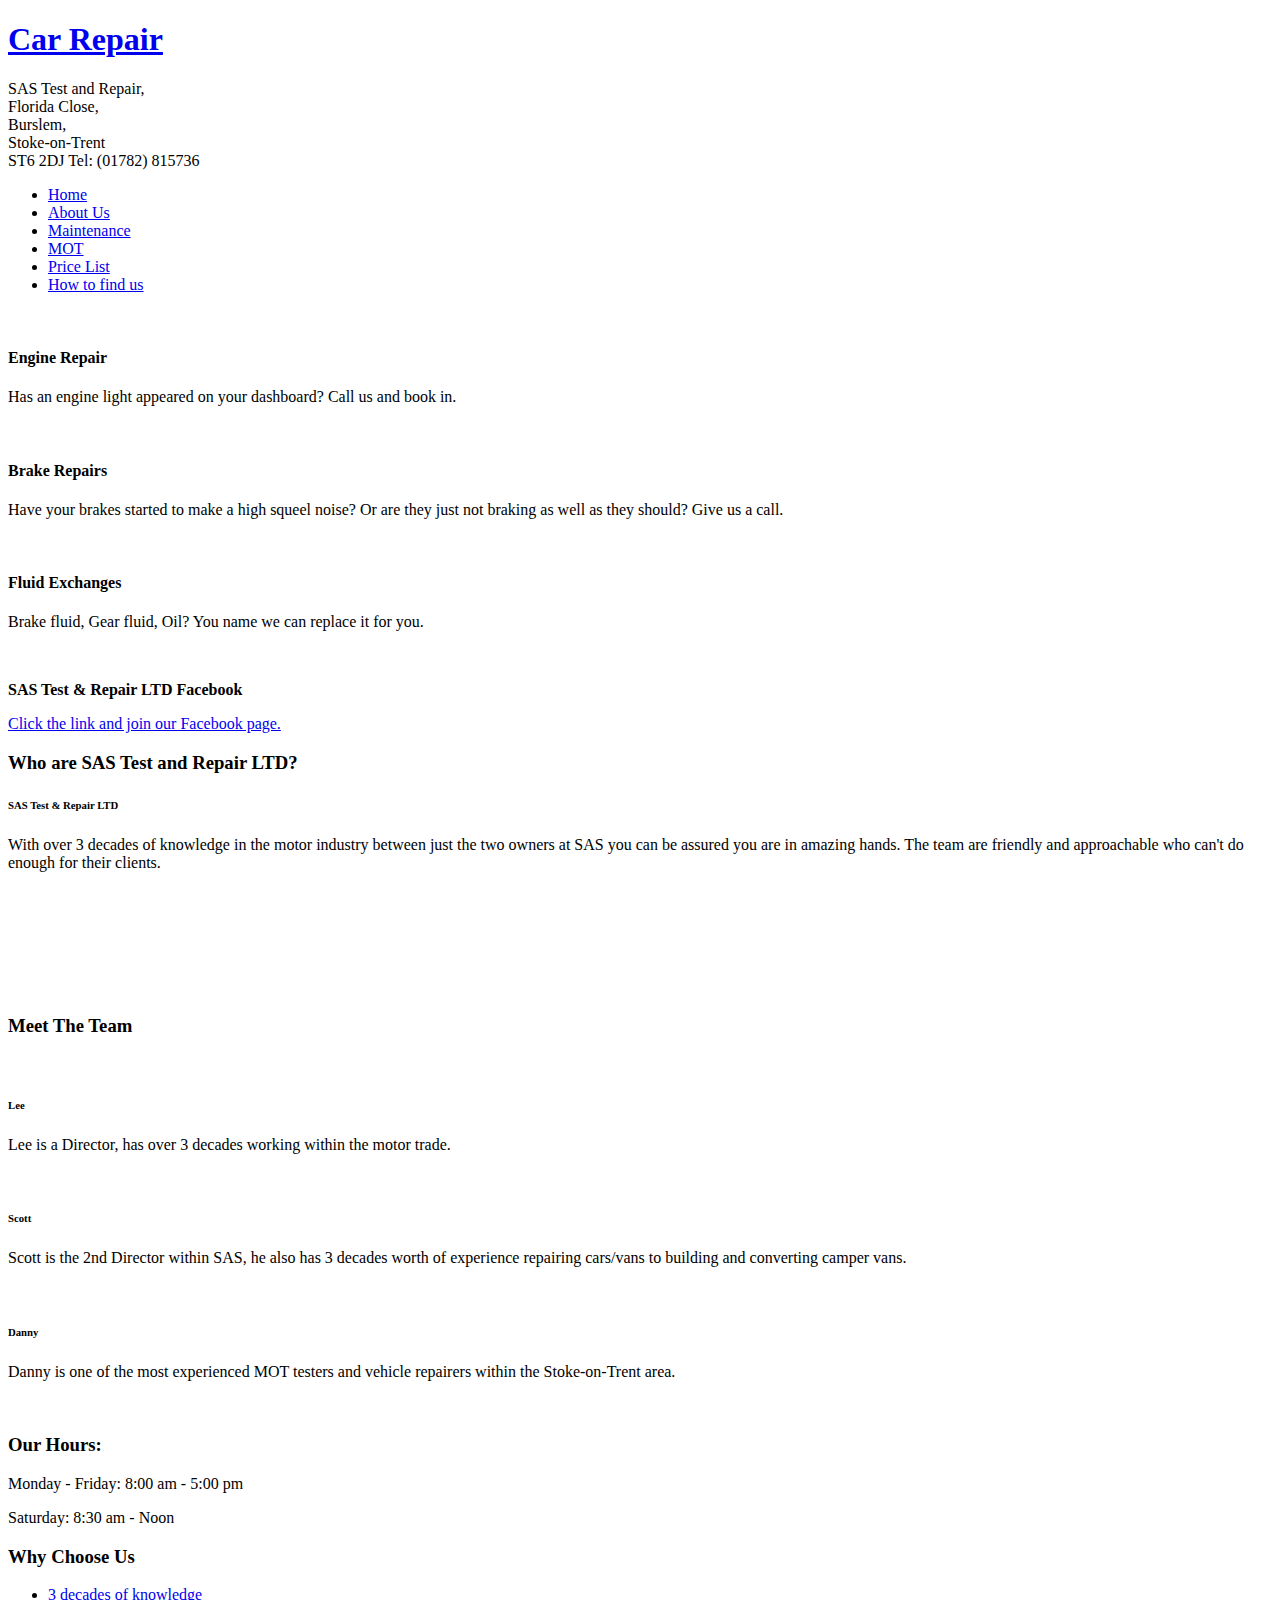
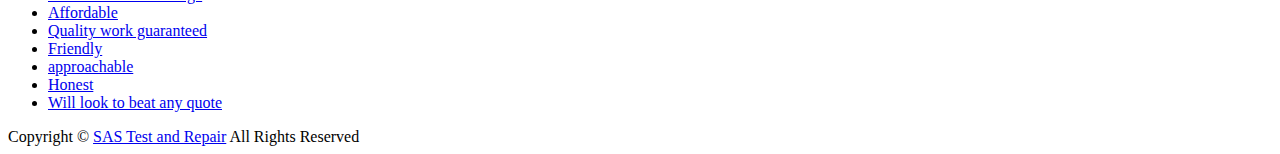
==== public/about.html @ 6390a451 "Original HTML" ====
<!DOCTYPE html>
<html lang="en">
<head>
<title>SAS Test & Repair LTD | About</title>
<meta charset="utf-8">
<meta name="description" content="SAS Test and Repair">
<meta name="keywords" content="MOT, Car, Repair, car parts, servicing, garage, friendly, stoke on trent, engine, brakes, enginge diagnosis">
<meta name="googlebot" content="MOT, Car, Repair, car parts, servicing, garage, friendly, stoke on trent, engine, brakes, enginge diagnosis">
<meta name="robots" content="MOT, Car, Repair, car parts, servicing, garage, friendly, stoke on trent, engine, brakes, enginge diagnosis">
<link rel="stylesheet" href="css/reset.css" type="text/css" media="screen">
<link rel="stylesheet" href="css/style.css" type="text/css" media="screen">
<link rel="stylesheet" href="css/grid.css" type="text/css" media="screen">
<script src="js/jquery-1.7.1.min.js" type="text/javascript"></script>
<script src="js/cufon-yui.js" type="text/javascript"></script>
<script src="js/cufon-replace.js" type="text/javascript"></script>
<script src="js/Vegur_300.font.js" type="text/javascript"></script>
<script src="js/Vegur_500.font.js" type="text/javascript"></script>
<script src="js/FF-cash.js" type="text/javascript"></script>
<!--[if lt IE 9]>
<script type="text/javascript" src="js/html5.js"></script>
<link rel="stylesheet" href="css/ie.css" type="text/css" media="screen">
<![endif]-->
</head>
<body id="page2">
<div class="main-bg">
  <div class="bg">
    <!--==============================header=================================-->
    <header>
      <div class="main">
        <div class="wrapper">
          <h1><a href="index.html">Car Repair</a></h1>
          <div class="fright">
            <div class="indent"><span class="address">SAS Test and Repair,<br>
              Florida Close,<br>
              Burslem,<br>
              Stoke-on-Trent <br>
            ST6 2DJ</span> <span class="phone">Tel: (01782) 815736</span> </div>
          </div>
        </div>
        <nav>
          <ul class="menu">
            <li><a href="index.html">Home</a></li>
            <li><a class="active" href="about.html">About Us</a></li>
            <li><a href="maintenance.html">Maintenance </a></li>
            <li><a href="MOT.html">MOT</a></li>
            <li><a href="price.html">Price List</a></li>
            <li><a href="locations.html">How to find us</a></li>
          </ul>
        </nav>
      </div>
    </header>
    <!--==============================content================================-->
    <section id="content">
      <div class="main">
        <div class="container_12">
          <div class="wrapper p5">
            <article class="grid_4">
              <div class="wrapper">
                <figure class="img-indent"><img src="images/page1-img1.png" alt=""></figure>
                <div class="extra-wrap">
                 <h4>Engine Repair</h4>
                  <p class="p2">Has an engine light appeared on your dashboard? Call us and book in.</p>
              </div>
            </article>
            <article class="grid_4">
              <div class="wrapper">
                <figure class="img-indent"><img src="images/page1-img2.png" alt=""></figure>
                <div class="extra-wrap">
                  <h4>Brake Repairs</h4>
                  <p class="p2">Have your brakes started to make a high squeel noise? Or are they just not braking as well as they should? Give us a call.</p>
              </div>
            </article>
            <article class="grid_4">
              <div class="wrapper">
                <figure class="img-indent"><img src="images/page1-img3.png" alt=""></figure>
                <div class="extra-wrap">
                  <h4>Fluid Exchanges</h4>
                  <p class="p2">Brake fluid, Gear fluid, Oil? You name we can replace it for you.</p>
              </div>
            </article>
          </div>
          <div class="container-bot">
            <div class="container-top">
              <div class="container">
                <div class="wrapper">
                  <article class="grid_8">
                    <div class="indent-left">
                      <div class="wrapper border-bot2">
                        <figure class="img-indent2"><img src="images/page2-img1.png" alt=""></figure>
                        <div class="extra-wrap"> <strong class="text-1">SAS Test & Repair LTD</strong> <strong class="text-1">Facebook</strong>
                          <p class="p0"><a class="link-2" href="https://www.facebook.com/sastestandrepair">Click the link and join our Facebook page.</a></p>
                        </div>
                      </div>
                      <h3 class="prev-indent-bot">Who are SAS Test and Repair LTD?</h3>
                      <div class="wrapper img-indent-bot">
                        <div class="extra-wrap">
                          <h6>SAS Test & Repair LTD </h6>
                          <p>With over 3 decades of knowledge in the motor industry between just the two owners at SAS you can be assured you are in amazing hands. The team are friendly and approachable who can't do enough for their clients.</p>
                      </div>
                      <br></br>
                      <br></br>
                      <br></br>                       
                      <h3>Meet The Team</h3>                                                                 
                      <p class="indent-bot"></p>
                      <div class="wrapper">
                        <div class="col-1">
                          <figure class="indent-bot"><a href="#"><img src="images/page2-img3.png" alt=""></a></figure>
                          <h6><strong>Lee</strong></h6>
                          Lee is a Director, has over 3 decades working within the motor trade. </div>
                        <div class="col-1">
                          <figure class="indent-bot"><a href="#"><img src="images/page2-img4.png" alt=""></a></figure>
                          <h6><strong>Scott</strong></h6>
                          Scott is the 2nd Director within SAS, he also has 3 decades worth of experience repairing cars/vans to building and converting camper vans. </div>
                        <div class="col-2">
                          <figure class="indent-bot"><a href="#"><img src="images/page2-img5.png" alt=""></a></figure>
                          <h6><strong>Danny</strong></h6>
                          Danny is one of the most experienced MOT testers and vehicle repairers within the Stoke-on-Trent area.</div>
                      </div>
                    </div>
                  </article>
                  <article class="grid_4">
                    <div class="indent-left2 indent-top">
                      <div class="box indent-bot">
                        <div class="padding">
                          <div class="wrapper">
                            <figure class="img-indent"><img src="images/page1-img4.png" alt=""></figure>
                            <div class="extra-wrap">
                              <h3 class="p0">Our Hours:</h3>
                            </div>
                       </div>
                          <p class="color-1 p0">Monday - Friday: 8:00 am - 5:00 pm</p>
                          <p class="color-1 p1">Saturday: 8:30 am - Noon</p>
                       </div>
                      </div>
                      <div class="indent-left">
                        <h3 class="p0">Why Choose Us</h3>
                        <ul class="list-1">
                          <li><a href="#">3 decades of knowledge</a></li>
                          <li><a href="#">Affordable </a></li>
                          <li><a href="#">Quality work guaranteed </a></li>
                          <li><a href="#">Friendly </a></li>
                          <li><a href="#">approachable </a></li>
                          <li><a href="#">Honest </a></li>
                          <li><a href="#">Will look to beat any quote </a></li>

                        </ul>
                      </div>
                    </div>
                  </article>
                </div>
              </div>
            </div>
          </div>
        </div>
      </div>
    </section>
    <!--==============================footer=================================-->
    <footer>
      <div class="main"> <span>Copyright &copy; <a href="www.sastestandrepair.co.uk">SAS Test and Repair</a> All Rights Reserved</span>
    </footer>
  </div>
</div>
<script type="text/javascript">Cufon.now();</script>
</body>
</html>
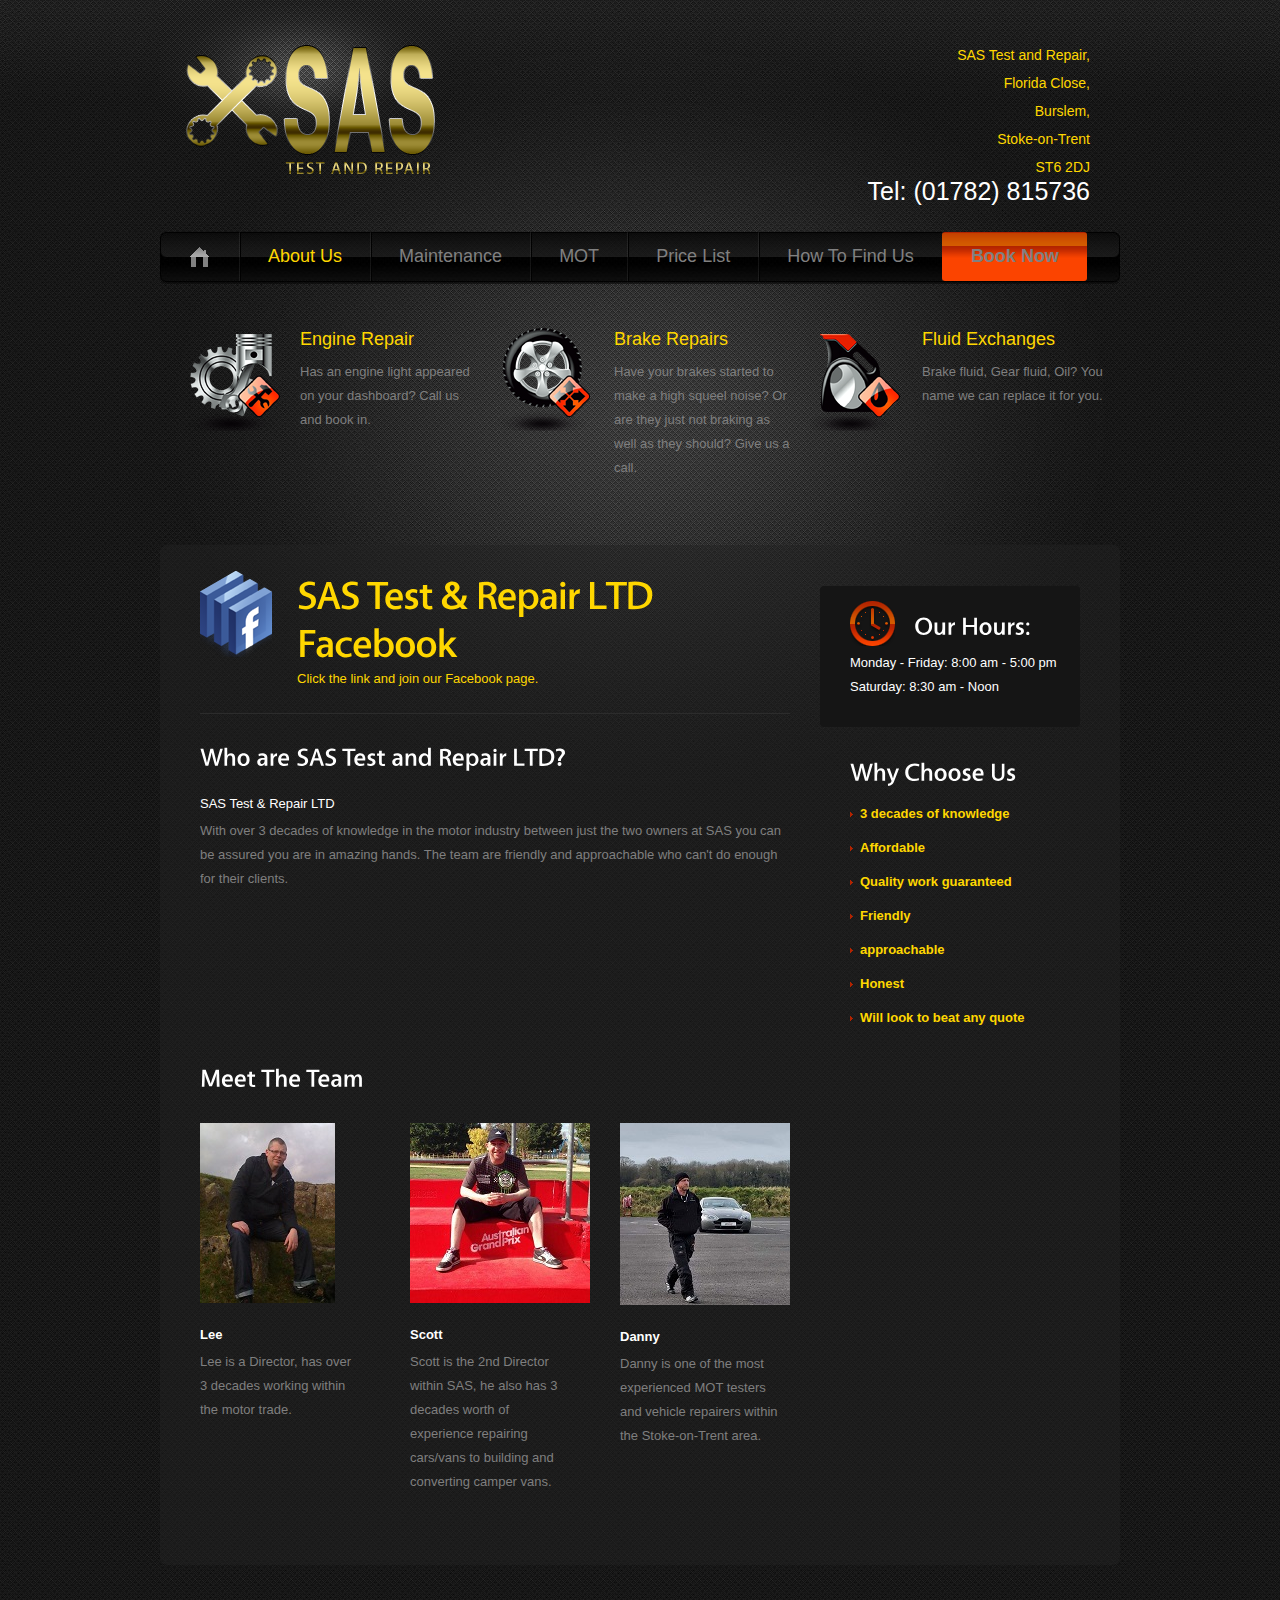
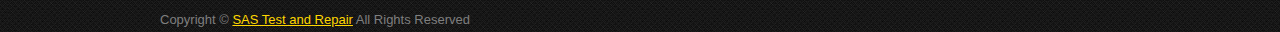
==== commit 731fd931: "booking button" ====
--- a/public/about.html
+++ b/public/about.html
@@ -45,6 +45,7 @@
             <li><a href="MOT.html">MOT</a></li>
             <li><a href="price.html">Price List</a></li>
             <li><a href="locations.html">How to find us</a></li>
+            <li><a class="button"href="booking">Book Now</a></li>
           </ul>
         </nav>
       </div>
--- a/public/css/style.css
+++ b/public/css/style.css
@@ -0,0 +1,560 @@
+/* Getting the new tags to behave */
+article, aside, audio, canvas, command, datalist, details, embed, figcaption, figure, footer, header, hgroup, keygen, meter, nav, output, progress, section, source, video {
+	display:block;
+}
+mark, rp, rt, ruby, summary, time {
+	display:inline;
+}
+/* Global properties ======================================================== */
+html {
+	width:100%;
+	height:100%;
+}
+body {
+	font-family:Arial, Helvetica, sans-serif;
+	font-size:100%;
+	color:#7f7f7f;
+	min-width:960px;
+	height:100%;
+	background:url(../images/body-bg.jpg) center top repeat #151515
+}
+.ic {
+	border:0;
+	float:right;
+	background:#fff;
+	color:#f00;
+	width:50%;
+	line-height:10px;
+	font-size:10px;
+	margin:-220% 0 0 0;
+	overflow:hidden;
+	padding:0
+}
+.main-bg {
+	width:100%;
+	min-height:100%;
+	background:url(../images/bg-2.jpg) center top repeat-x;
+}
+.bg {
+	width:100%;
+	min-height:100%;
+	background:url(../images/bg.jpg) center top no-repeat;
+}
+.main {
+	width:960px;
+	padding:0;
+	margin:0 auto;
+	font-size:13px;
+	line-height:24px;
+}
+a {
+	color:#FFD700;
+	outline:none;
+}
+a:hover {
+	text-decoration:none;
+}
+.col-1, .col-2 {
+	float:left;
+	width:160px;
+}
+.col-1 {
+	margin-right:50px;
+}
+.wrapper {
+	width:100%;
+	overflow:hidden;
+}
+.extra-wrap {
+	overflow:hidden;
+}
+p {
+	margin-bottom:18px;
+}
+.p0 {
+	margin-bottom:0px;
+}
+.p1 {
+	margin-bottom:8px;
+}
+.p2 {
+	margin-bottom:15px;
+}
+.p3 {
+	margin-bottom:30px;
+}
+.p4 {
+	margin-bottom:45px;
+}
+.p5 {
+	margin-bottom:50px;
+}
+.fleft {
+	float:left;
+}
+.fright {
+	float:right;
+}
+.alignright {
+	text-align:right;
+}
+.aligncenter {
+	text-align:center;
+}
+.color-1 {
+	color:#fff;
+}
+.color-2 {
+	color:#000;
+}
+.color-3 {
+	color:#b22300;
+}
+/*********************************boxes**********************************/
+.indent {
+	padding:41px 30px 0 0;
+}
+.indent-top {
+	padding-top:15px;
+}
+.indent-left {
+	padding-left:30px;
+}
+.indent-left2 {
+	padding-left:10px;
+}
+.indent-right {
+	padding-right:50px;
+}
+.indent-bot {
+	margin-bottom:20px;
+}
+.indent-bot2 {
+	margin-bottom:30px;
+}
+.indent-bot3 {
+	margin-bottom:45px;
+}
+.prev-indent-bot {
+	margin-bottom:10px;
+}
+.prev-indent-bot2 {
+	margin-bottom:5px;
+}
+.img-indent-bot {
+	margin-bottom:25px;
+}
+.margin-bot {
+	margin-bottom:35px;
+}
+.img-indent {
+	float:left;
+	margin:0 19px 0px 0;
+}
+.img-indent2 {
+	float:left;
+	margin:0 25px 0px 0;
+}
+.img-indent3 {
+	float:left;
+	margin:0 30px 0px 0;
+}
+.img-indent-r {
+	float:right;
+	margin:0 0px 0px 40px;
+}
+.buttons a:hover {
+	cursor:pointer;
+}
+.menu li a, .list-1 li a, .link, .link-1, .link-2, .button, h1 a {
+	text-decoration:none;
+}
+/*********************************header*************************************/
+header {
+	width:100%;
+	position:relative;
+	z-index:2;
+}
+h1 {
+	padding:45px 20px 37px 26px;
+	background:url(../images/h1-bg.jpg) 0 0 no-repeat;
+	float:left;
+}
+h1 a {
+	display:block;
+	width:255px;
+	height:150px;
+	text-indent:-999em;
+	background:url(../images/logo.png) 0 0 no-repeat;
+}
+.address {
+	display:block;
+	font-size:14px;
+	line-height:28px;
+	text-align:right;
+	color:#FFD700;
+}
+.phone {
+	display:block;
+	font-size:25px;
+	line-height:30px;
+	text-align:right;
+	color:#fff;
+	margin-top:-5px;
+}
+/***** menu *****/
+header nav {
+	width:100%;
+	height:52px;
+	background:url(../images/menu-bg.jpg) 0 0 no-repeat;
+	overflow:hidden;
+}
+#page1 header nav {
+	margin-bottom:28px;
+}
+.menu li {
+	float:left;
+	position:relative;
+	background:url(../images/menu-spacer.gif) left top no-repeat;
+}
+.menu > li:first-child {
+	background:none;
+}
+.menu li a {
+	display:inline-block;
+	font-size:18px;
+	line-height:25px;
+	padding:12px 28px 12px 29px;
+	color:#808080;
+	text-transform:capitalize;
+}
+.menu > li:first-child > a {
+	text-indent:-999em;
+	background:url(../images/menu-home.png) center -25px no-repeat;
+	min-width:22px;
+}
+.menu li a.active, .menu > li > a:hover {
+	color:#FFD700;
+}
+.menu > li:first-child > a.active, .menu > li:first-child > a:hover {
+	background-position:center 15px;
+}
+/***** slider *****/
+.slider-wrapper {
+	width:960px;
+	height:400px;
+	overflow:hidden;
+	position:relative;
+}
+.slider {
+	width:960px;
+	height:400px;
+}
+.items {
+	display:none;
+}
+.prev, .next {
+	display:block;
+	width:80px;
+	height:400px;
+	text-indent:-9999em;
+	position:absolute;
+	z-index:99;
+	top:50%;
+	margin-top:-200px;
+}
+.prev {
+	background:url(../images/slider-prev.png) 0 0 no-repeat;
+	left:0;
+}
+.next {
+	background:url(../images/slider-next.png) 0 0 no-repeat;
+	right:0;
+}
+/*********************************content*************************************/
+#content {
+	width:100%;
+	padding:43px 0;
+	position:relative;
+	z-index:1;
+}
+.spacer-1 {
+	width:100%;
+	background:url(../images/pic-1.gif) 217px 0 repeat-y;
+}
+h2 {
+	font-size:40px;
+	line-height:1.2em;
+	color:#fff;
+	font-weight:normal;
+	letter-spacing:-1px;
+	margin-bottom:9px;
+}
+h3 {
+	font-size:25px;
+	line-height:2em;
+	color:#fff;
+	margin-bottom:2px;
+}
+h3 strong {
+	display:block;
+	margin-top:-25px;
+}
+h4 {
+	font-size:18px;
+	line-height:25px;
+	color:#FFD700;
+	font-weight:normal;
+	margin-bottom:8px;
+}
+h6 {
+	color:#fff;
+	font-weight:normal;
+	margin-bottom:3px;
+}
+.border-bot {
+	width:100%;
+	padding-bottom:31px;
+	background:url(../images/pic-1.gif) 0 bottom repeat-x;
+}
+.border-bot2 {
+	width:100%;
+	padding-bottom:23px;
+	margin-bottom:18px;
+	background:url(../images/pic-1.gif) 0 bottom repeat-x;
+}
+.box {
+	width:260px;
+	background:#151515;
+	border-radius:4px;
+	-moz-border-radius:4px;
+	-webkit-border-radius:4px;
+}
+.box .padding {
+	padding:15px 15px 20px 30px;
+}
+.container-bot {
+	width:100%;
+	padding-bottom:6px;
+	background:url(../images/container-bot.png) left bottom no-repeat;
+}
+.container-top {
+	width:100%;
+	padding-top:6px;
+	background:url(../images/container-top.png) left top no-repeat;
+}
+.container {
+	width:100%;
+	padding:20px 0 40px;
+	background:url(../images/container-tail.png) left top repeat-y;
+}
+.button {
+	display:inline-block;
+	padding:5px 15px 6px;
+	font-size:13px;
+	line-height:1.23em;
+	font-weight:bold;
+	color:#000;
+	background:url(../images/button-tail.gif) 0 0 repeat-x #fb4400;
+	cursor:pointer;
+	border-radius:3px;
+	-moz-border-radius:3px;
+	-webkit-border-radius:3px;
+}
+.button:hover {
+	background:#fb4400;
+	color:#FFD700;
+}
+.list-1 li {
+	line-height:18px;
+	padding:8px 0 8px 10px;
+	background:url(../images/marker-1.gif) 0 15px no-repeat;
+}
+.list-1 a {
+	display:inline-block;
+	color:#FFD700;
+	font-weight:bold;
+}
+.list-1 a:hover {
+	color:#FFD700;
+}
+.list-2 li {
+	line-height:20px;
+	padding:5px 0 5px 10px;
+	background:url(../images/marker-1.gif) 0 13px no-repeat;
+}
+.list-2 a {
+	display:inline-block;
+}
+.list-2 a:hover {
+	text-decoration:none;
+}
+#page4 .list-2 a {
+	color:#7f7f7f;
+	text-decoration:none;
+}
+#page4 .list-2 a:hover {
+	text-decoration:underline;
+}
+.link:hover {
+	text-decoration:underline;
+}
+.link-1 {
+	display:inline-block;
+	font-weight:bold;
+	padding-left:14px;
+	color:#fff;
+	background:url(../images/marker-2.gif) 0 10px no-repeat;
+}
+.link-1:hover {
+	text-decoration:underline;
+}
+.link-2 {
+	color:#FFD700;
+}
+.link-2:hover {
+	text-decoration:underline;
+}
+.text-1, .text-2 {
+	display:inline-block;
+	font-size:40px;
+	line-height:1.2em;
+	color:#FFD700;
+	letter-spacing:-1px;
+}
+dl span {
+	float:left;
+	width:80px;
+}
+dl.main-address dt {
+	margin-bottom:5px;
+}
+dl.main-address span {
+	float:left;
+	width:74px;
+	color:#fff;
+}
+.price-list td {
+	border:1px solid #343434;
+	line-height:39px;
+}
+.price-list thead td {
+	width:139px;
+	text-align:center;
+	color:#fff;
+	font-weight:bold;
+}
+.price-list td:first-child {
+	width:158px;
+}
+.price-list tbody td:first-child {
+	color:#fff;
+	font-weight:bold;
+	text-align:left;
+	text-indent:19px;
+}
+.price-list tbody td {
+	text-align:center;
+}
+/**** Lightbox ****/
+.lightbox {
+	position:relative;
+	z-index:1;
+	overflow:hidden;
+	display:inline-block;
+	cursor:pointer;
+}
+.lightbox img {
+	position:relative;
+	z-index:1;
+}
+.lightbox span {
+	display:inline-block;
+	position:absolute;
+	left:0px;
+	top:0;
+	width:100%;
+	height:100%;
+	background:url(../images/video-marker.png) no-repeat 50% 50%;
+	z-index:2;
+	padding:0;
+}
+/***** contact form *****/
+#contact-form {
+	display:block;
+	width:100%;
+}
+#contact-form label {
+	display:block;
+	height:34px;
+	overflow:hidden;
+}
+#contact-form input {
+	float:left;
+	width:259px;
+	font-size:13px;
+	line-height:1.23em;
+	color:#808080;
+	padding:5px 10px;
+	margin:0;
+	font-family:Arial, Helvetica, sans-serif;
+	border:none;
+	background:#fff;
+	outline:none;
+	border-radius:2px;
+	-moz-border-radius:2px;
+	-webkit-border-radius:2px;
+}
+#contact-form textarea {
+	float:left;
+	height:380px;
+	width:489px;
+	max-height:380px;
+	max-width:489px;
+	min-height:380px;
+	min-width:489px;
+	font-size:12px;
+	line-height:1.25em;
+	color:#808080;
+	padding:5px 10px;
+	margin:0;
+	font-family:Arial, Helvetica, sans-serif;
+	border:none;
+	background:#fff;
+	overflow:auto;
+	outline:none;
+	border-radius:2px;
+	-moz-border-radius:2px;
+	-webkit-border-radius:2px;
+}
+.text-form {
+	float:left;
+	display:block;
+	font-size:13px;
+	line-height:26px;
+	width:70px;
+	color:#7f7f7f;
+	font-family:Arial, Helvetica, sans-serif;
+}
+.buttons {
+	padding:20px 10px 0 0;
+	text-align:right;
+}
+.buttons a {
+	margin-left:15px;
+	padding:5px 32px 6px;
+}
+
+input[type="text"]:disabled] {​
+   background-color: #FFF;
+}​
+
+/****************************footer************************/
+footer {
+	width:100%;
+	padding:0 0 40px;
+	text-align:center;
+}
+footer span {
+	display:block;
+}
--- a/public/css/grid.css
+++ b/public/css/grid.css
@@ -0,0 +1,252 @@
+/*
+	Variable Grid System.
+	Learn more ~ http://www.spry-soft.com/grids/
+	Based on 960 Grid System - http://960.gs/
+
+	Licensed under GPL and MIT.
+*/
+
+
+/* Containers
+----------------------------------------------------------------------------------------------------*/
+.container_12 {
+	margin-left: auto;
+	margin-right: auto;
+	width: 960px;
+}
+/* Grid >> Global
+----------------------------------------------------------------------------------------------------*/
+
+.grid_1, .grid_2, .grid_3, .grid_4, .grid_5, .grid_6, .grid_7, .grid_8, .grid_9, .grid_10, .grid_11, .grid_12 {
+	display:inline;
+	float: left;
+	position: relative;
+	margin-left: 10px;
+	margin-right: 10px;
+}
+/* Grid >> Children (Alpha ~ First, Omega ~ Last)
+----------------------------------------------------------------------------------------------------*/
+
+.alpha {
+	margin-left: 0;
+}
+.omega {
+	margin-right: 0;
+}
+/* Grid >> 12 Columns
+----------------------------------------------------------------------------------------------------*/
+
+.container_12 .grid_1 {
+	width:60px;
+}
+.container_12 .grid_2 {
+	width:140px;
+}
+.container_12 .grid_3 {
+	width:220px;
+}
+.container_12 .grid_4 {
+	width:300px;
+}
+.container_12 .grid_5 {
+	width:380px;
+}
+.container_12 .grid_6 {
+	width:460px;
+}
+.container_12 .grid_7 {
+	width:540px;
+}
+.container_12 .grid_8 {
+	width:620px;
+}
+.container_12 .grid_9 {
+	width:700px;
+}
+.container_12 .grid_10 {
+	width:780px;
+}
+.container_12 .grid_11 {
+	width:860px;
+}
+.container_12 .grid_12 {
+	width:940px;
+}
+/* Prefix Extra Space >> 12 Columns
+----------------------------------------------------------------------------------------------------*/
+
+.container_12 .prefix_1 {
+	padding-left:80px;
+}
+.container_12 .prefix_2 {
+	padding-left:160px;
+}
+.container_12 .prefix_3 {
+	padding-left:240px;
+}
+.container_12 .prefix_4 {
+	padding-left:320px;
+}
+.container_12 .prefix_5 {
+	padding-left:400px;
+}
+.container_12 .prefix_6 {
+	padding-left:480px;
+}
+.container_12 .prefix_7 {
+	padding-left:560px;
+}
+.container_12 .prefix_8 {
+	padding-left:640px;
+}
+.container_12 .prefix_9 {
+	padding-left:720px;
+}
+.container_12 .prefix_10 {
+	padding-left:800px;
+}
+.container_12 .prefix_11 {
+	padding-left:880px;
+}
+/* Suffix Extra Space >> 12 Columns
+----------------------------------------------------------------------------------------------------*/
+
+.container_12 .suffix_1 {
+	padding-right:80px;
+}
+.container_12 .suffix_2 {
+	padding-right:160px;
+}
+.container_12 .suffix_3 {
+	padding-right:240px;
+}
+.container_12 .suffix_4 {
+	padding-right:320px;
+}
+.container_12 .suffix_5 {
+	padding-right:400px;
+}
+.container_12 .suffix_6 {
+	padding-right:480px;
+}
+.container_12 .suffix_7 {
+	padding-right:560px;
+}
+.container_12 .suffix_8 {
+	padding-right:640px;
+}
+.container_12 .suffix_9 {
+	padding-right:720px;
+}
+.container_12 .suffix_10 {
+	padding-right:800px;
+}
+.container_12 .suffix_11 {
+	padding-right:880px;
+}
+/* Push Space >> 12 Columns
+----------------------------------------------------------------------------------------------------*/
+
+.container_12 .push_1 {
+	left:80px;
+}
+.container_12 .push_2 {
+	left:160px;
+}
+.container_12 .push_3 {
+	left:240px;
+}
+.container_12 .push_4 {
+	left:320px;
+}
+.container_12 .push_5 {
+	left:400px;
+}
+.container_12 .push_6 {
+	left:480px;
+}
+.container_12 .push_7 {
+	left:560px;
+}
+.container_12 .push_8 {
+	left:640px;
+}
+.container_12 .push_9 {
+	left:720px;
+}
+.container_12 .push_10 {
+	left:800px;
+}
+.container_12 .push_11 {
+	left:880px;
+}
+/* Pull Space >> 12 Columns
+----------------------------------------------------------------------------------------------------*/
+
+.container_12 .pull_1 {
+	left:-80px;
+}
+.container_12 .pull_2 {
+	left:-160px;
+}
+.container_12 .pull_3 {
+	left:-240px;
+}
+.container_12 .pull_4 {
+	left:-320px;
+}
+.container_12 .pull_5 {
+	left:-400px;
+}
+.container_12 .pull_6 {
+	left:-480px;
+}
+.container_12 .pull_7 {
+	left:-560px;
+}
+.container_12 .pull_8 {
+	left:-640px;
+}
+.container_12 .pull_9 {
+	left:-720px;
+}
+.container_12 .pull_10 {
+	left:-800px;
+}
+.container_12 .pull_11 {
+	left:-880px;
+}
+/* Clear Floated Elements
+----------------------------------------------------------------------------------------------------*/
+
+/* http://sonspring.com/journal/clearing-floats */
+
+.clear {
+	clear: both;
+	display: block;
+	overflow: hidden;
+	visibility: hidden;
+	width: 0;
+	height: 0;
+}
+/* http://perishablepress.com/press/2008/02/05/lessons-learned-concerning-the-clearfix-css-hack */
+
+.clearfix:after {
+	clear: both;
+	content: ' ';
+	display: block;
+	font-size: 0;
+	line-height: 0;
+	visibility: hidden;
+	width: 0;
+	height: 0;
+}
+.clearfix {
+	display: inline-block;
+}
+* html .clearfix {
+	height: 1%;
+}
+.clearfix {
+	display: block;
+}
--- a/public/css/ie.css
+++ b/public/css/ie.css
@@ -0,0 +1,4 @@
+.button, #contact-form input, #contact-form textarea {
+	behavior: url("../js/PIE.htc");
+	position:relative;
+}
